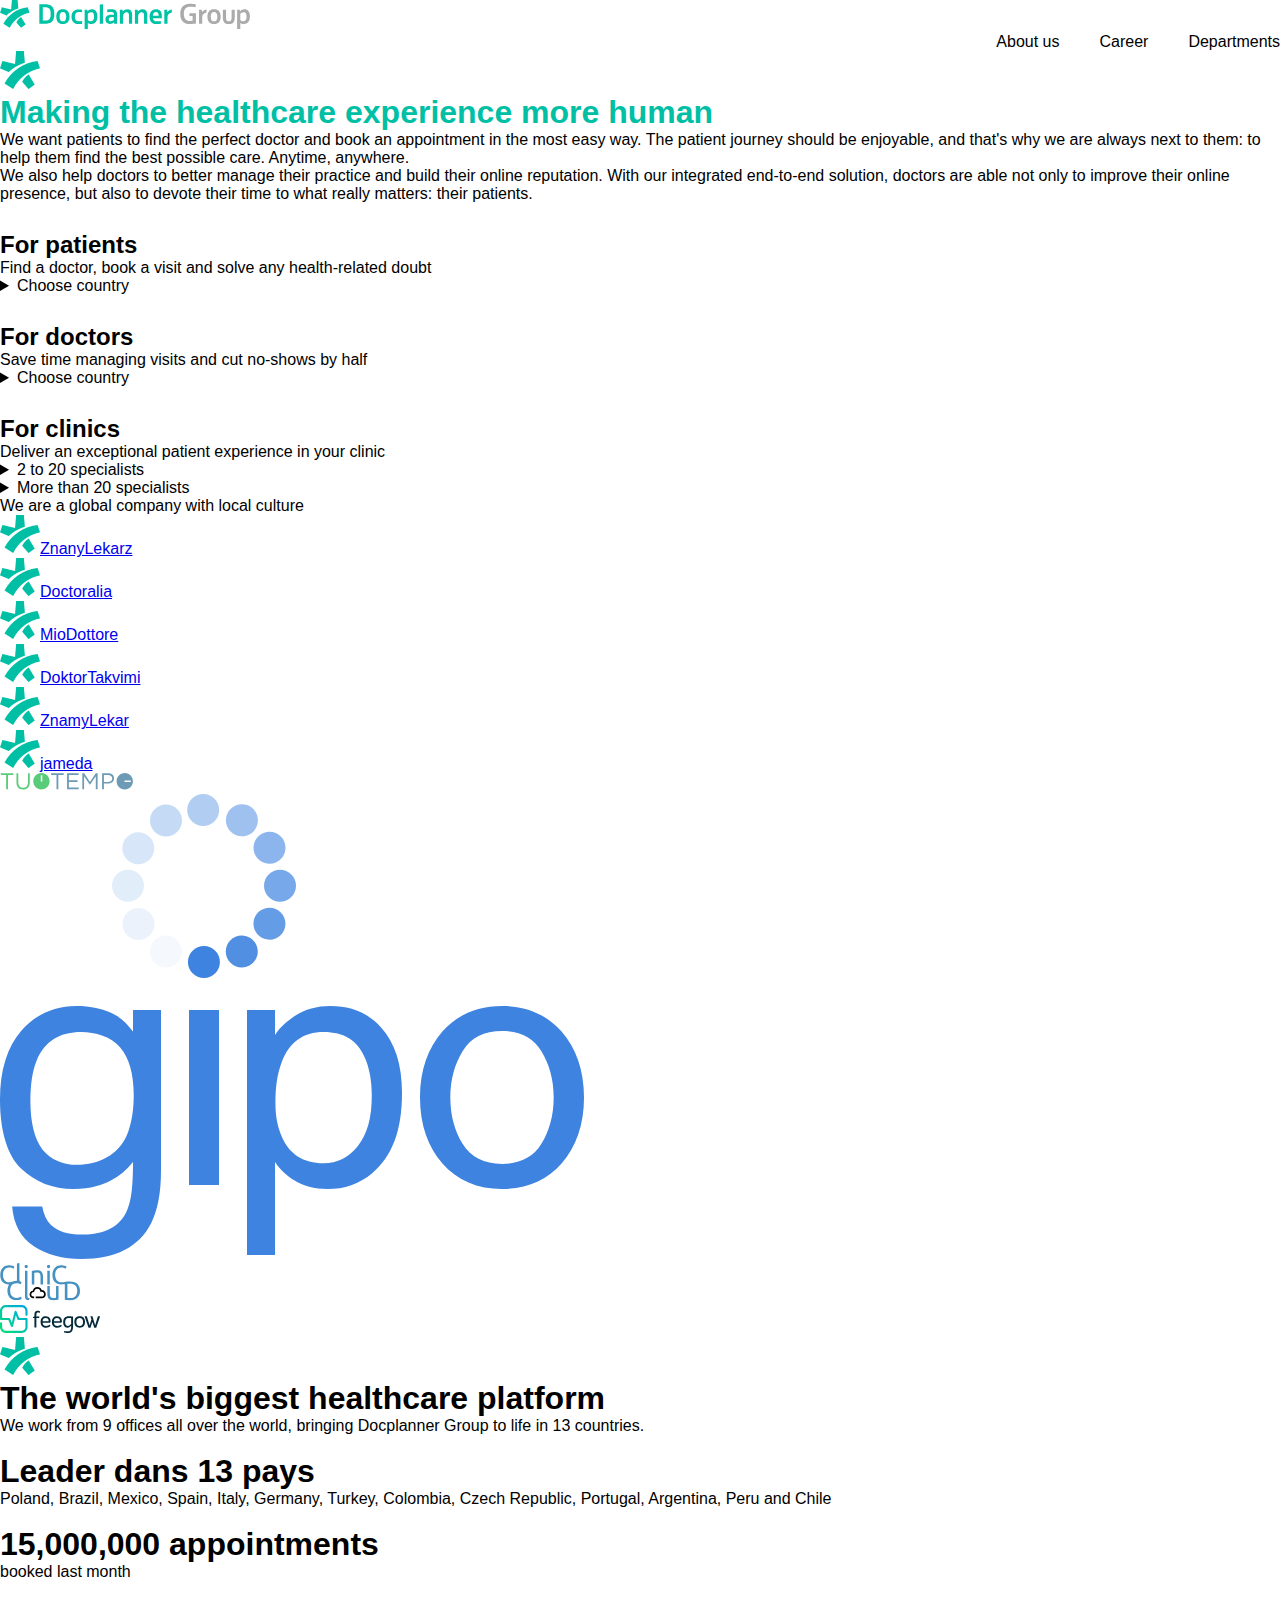
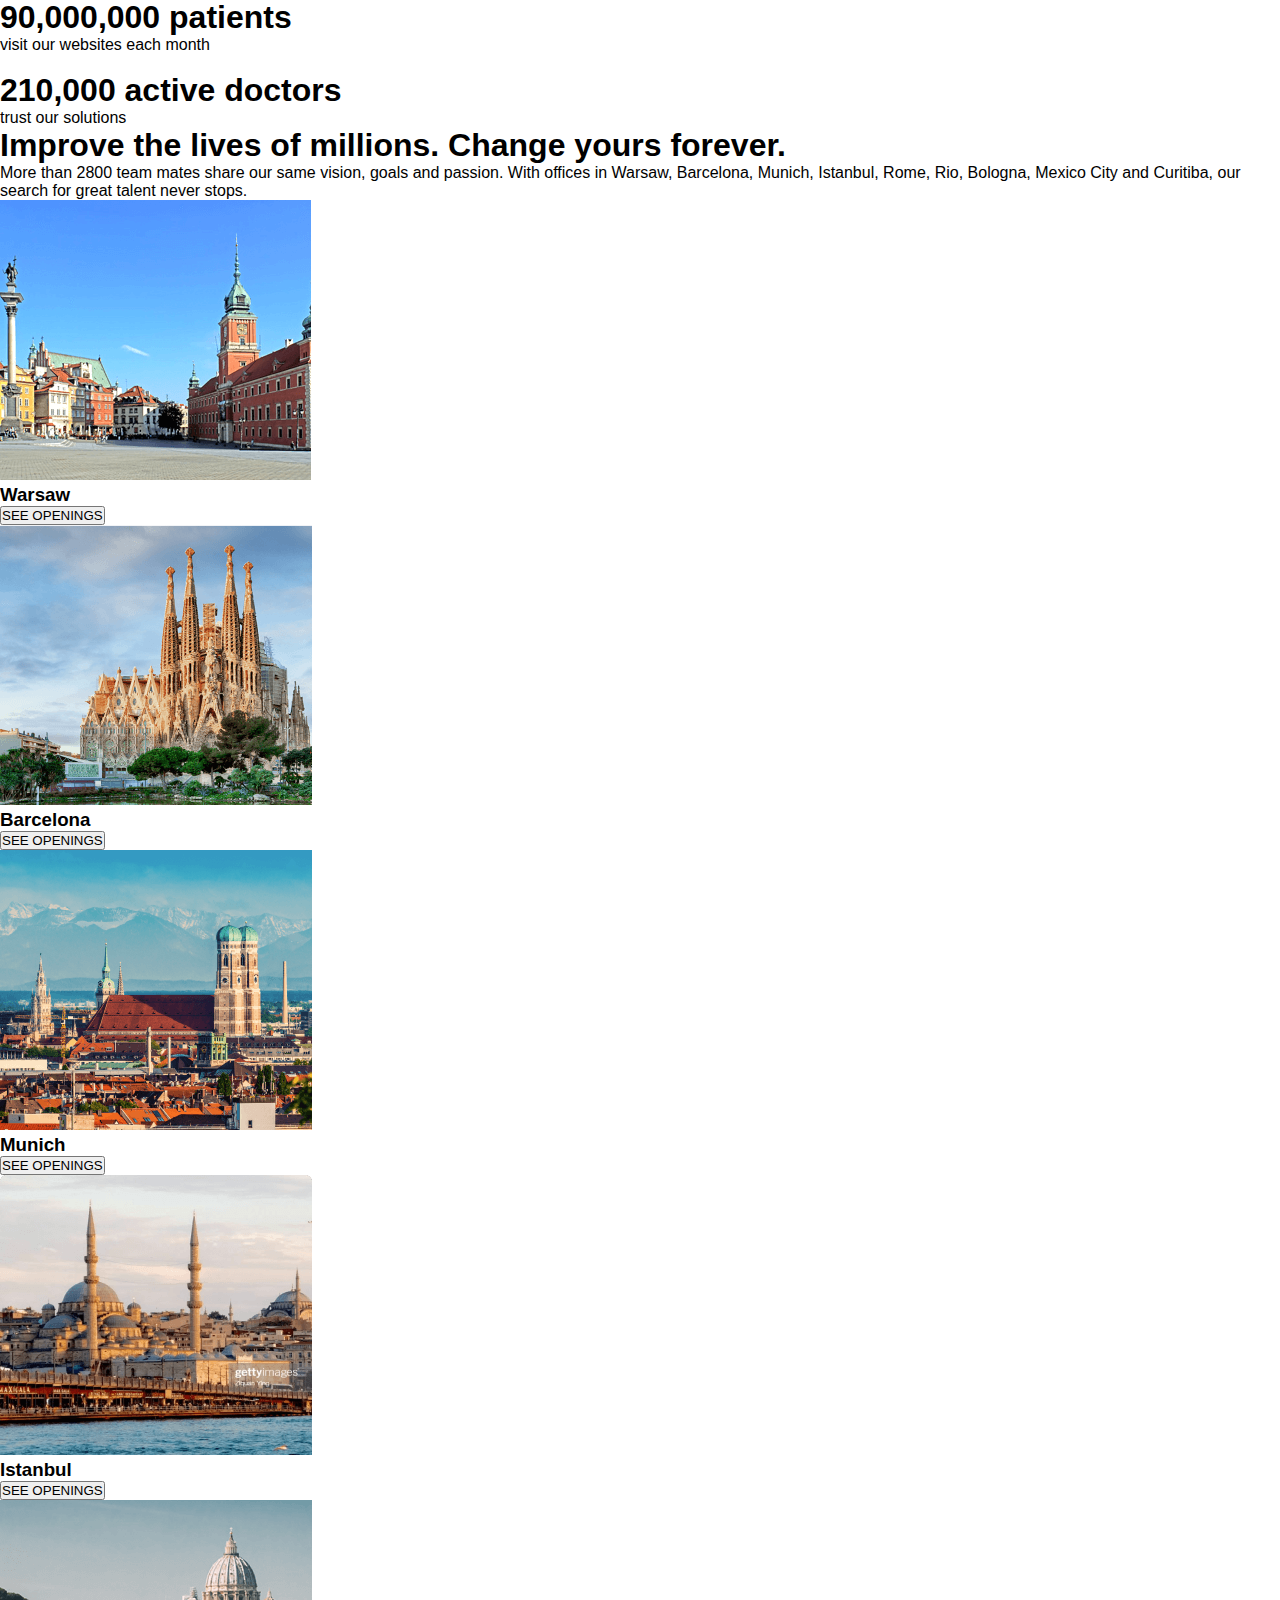
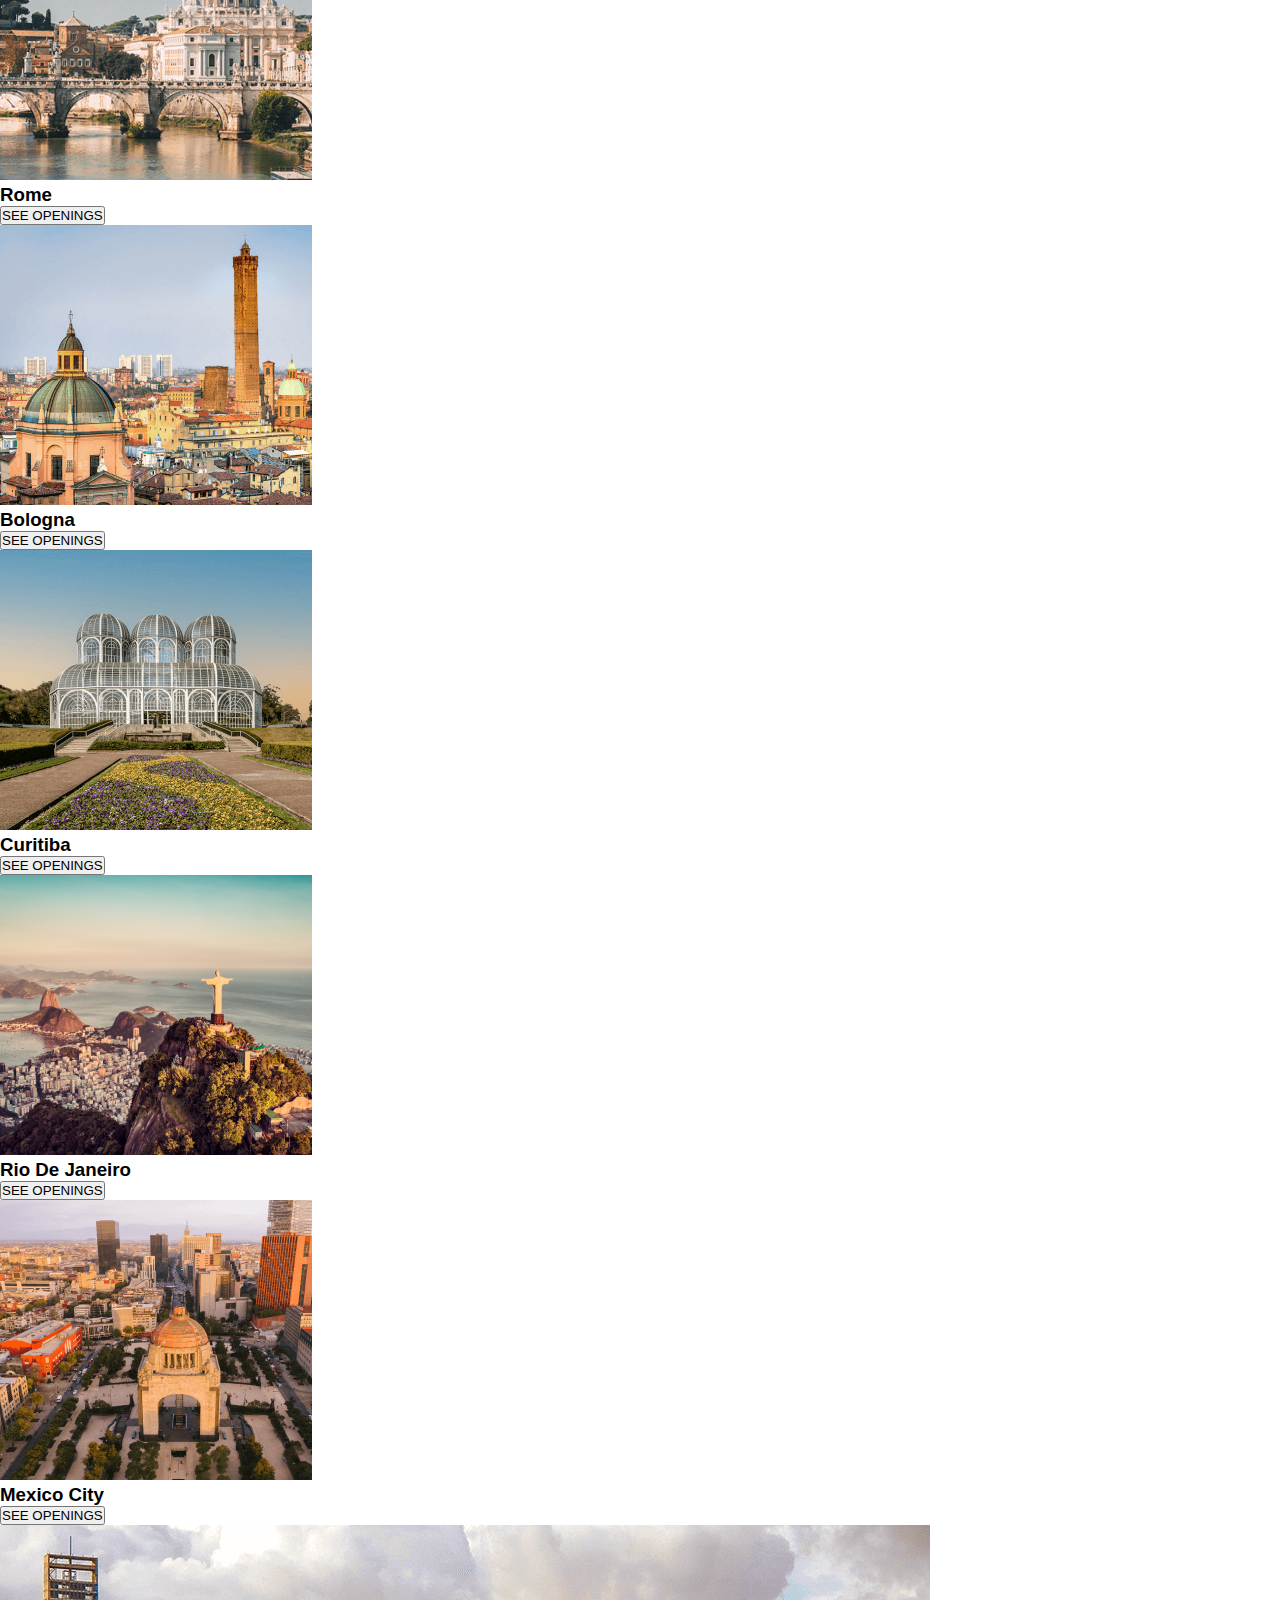
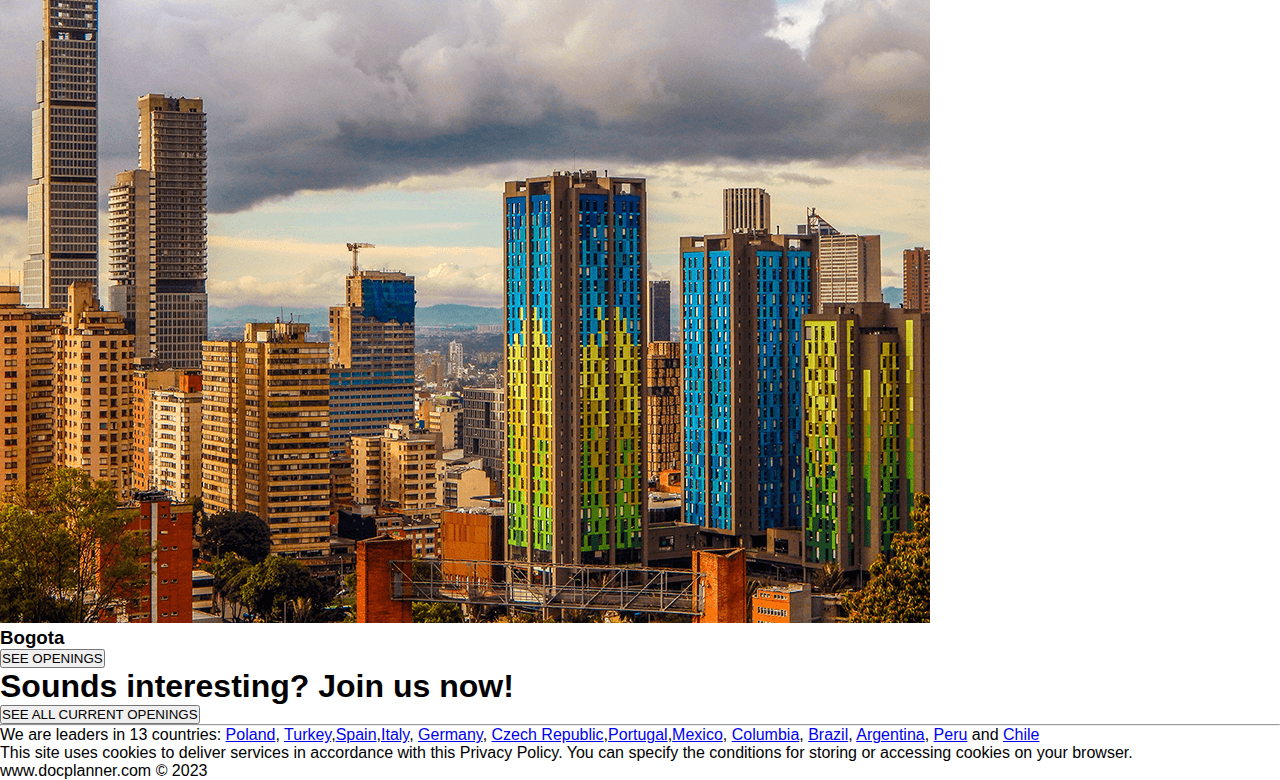
==== index.html @ ef745c51 "first commit" ====
<!DOCTYPE html>
<html lang="en">
<head>
    <meta charset="UTF-8">
    <meta http-equiv="X-UA-Compatible" content="IE=edge">
    <meta name="viewport" content="width=device-width, initial-scale=1.0">
    <title>Groupe Docplanner</title>
<link rel="stylesheet" href="style.css">

</head>

<body>
    <nav>
        <img src="./images/logo-default-group-en.svg" alt="">
        <ul>
            <li>About us</li>
            <li>Career</li>
            <li>Departments</li>
        </ul>
    </nav>

    <div id="sectiontop">
        <img src="./images/sygnet.png" alt="">
        <h1>Making the healthcare experience more human</h1>
        <div>
            <p>
                We want patients to find the perfect doctor and book an appointment in the most easy way. The patient journey should be enjoyable, and that's why we are always next to them: to help them find the best possible care. Anytime, anywhere.
            </p>
            <p>We also help doctors to better manage their practice and build their online reputation. With our integrated end-to-end solution, doctors are able not only to improve their online presence, but also to devote their time to what really matters: their patients.</p>
        </div>
    </div>

    <div>
        <div id="patients">
            <img src="./images/icon-patients.svg" alt="">
            <h2>For patients</h2>
            <p>Find a doctor, book a visit and solve any health-related doubt</p>
            <details>
    <summary> Choose country</summary>
    <li>Argentina</li>
    <li>Brazil</li>
    <li>Chile</li>
    <li>Columbia</li>
    <li>Czech</li>
    <li>Germany</li>
    <li>Italy</li>
    <li>Mexico</li>
    <li>Peru</li>
    <li>Poland</li>
    <li>Portugal</li>
    <li>Spain</li>
    <li>Turkey</li>
        </details>
        </div>
        
        <div id="doctors">
          <img src="./images/icon-doctors.svg" alt="">
          <h2>For doctors</h2>
          <p>Save time managing visits and cut no-shows by half</p>
          <details>
            <summary>Choose country</summary>
            <li>Argentina</li>
            <li>Brazil</li>
            <li>Chile</li>
            <li>Columbia</li>
            <li>Czech</li>
            <li>Germany</li>
            <li>Italy</li>
            <li>Mexico</li>
            <li>Peru</li>
            <li>Poland</li>
            <li>Portugal</li>
            <li>Spain</li>
            <li>Turkey</li>
                </details>
        </div>

        <div>
            <img src="./images/icon-clinics.svg" alt="">
            <h2>For clinics</h2>
            <p>Deliver an exceptional patient experience in your clinic</p>
            <details>
                <summary>2 to 20 specialists</summary>
                <li>Brazil</li>
                <li>Czech</li>
                <li>Italy</li>
                <li>Mexico</li>
                <li>Poland</li>
                <li>Spain</li>
                <li>Turkey</li>
                    </details>
            
            <details>
                <summary>More than 20 specialists</summary>
                <li>Brazil</li>
                <li>Italy</li>
                <li>Mexico</li>
                <li>Poland</li>
                <li>Spain</li>
            </details>
        </div>
    </div>
    <div>
        <p>We are a global company with local culture</p>
        <ul>
          <li><img src="./images/sygnet.png" alt=""><a href="#">ZnanyLekarz</a></li>
          <li><img src="./images/sygnet.png" alt=""><a href="#">Doctoralia</a></li>
          <li><img src="./images/sygnet.png" alt=""><a href="#">MioDottore</a></li>
          <li><img src="./images/sygnet.png" alt=""><a href="#">DoktorTakvimi</a></li>
          <li><img src="./images/sygnet.png" alt=""><a href="#">ZnamyLekar</a></li>
          <li><img src="./images/sygnet.png" alt=""><a href="#">jameda</a></li>
          <li><a href="#"></a><img src="./images/logo-tuotempo.svg" alt=""></li>
          <li><a href="#"></a><img src="./images/logo-gipo-primary.svg" alt=""></li>
          <li><a href="#"></a><img src="./images/logo-clinicloud.svg" alt=""></li>
        </ul><li><a href="#"></a><img src="./images/logo-feegow.svg" alt=""></li>
    </div>

    <div id="section statistic">
        <div><img src="./images/sygnet.png" alt="">
            <h1>The world's biggest healthcare platform</h1>
            <p>We work from 9 offices all over the world, bringing Docplanner Group to life in 13 countries.</p>
        </div>
        
        <div>
        <img src="https://www.docplanner.com/img/flag.png" alt="">
        <h1>Leader dans 13 pays</h1>
        <p>Poland, Brazil, Mexico, Spain, Italy, Germany, Turkey, Colombia, Czech Republic, Portugal, Argentina, Peru and Chile</p>
        </div>

        <div>
            <img src="https://www.docplanner.com/img/visits.png" alt="">
        <h1>15,000,000 appointments</h1>
        <p>booked last month</p>
        </div>


        <div>
            <img src="https://www.docplanner.com/img/patients.png" alt="">
        <h1>90,000,000 patients</h1>
        <p>visit our websites each month</p>
        </div>

        <div>
            <img src="https://www.docplanner.com/img/doctors.png" alt="">
        <h1>210,000 active doctors</h1>
        <p>trust our solutions</p>
        </div>

    </div>

 <div>
        <h1>Improve the lives of millions. Change yours forever.</h1>
    <p>More than 2800 team mates share our same vision, goals and passion. With offices in Warsaw, Barcelona, Munich, Istanbul, Rome, Rio, Bologna, Mexico City and Curitiba, our search for great talent never stops.</p>
</div>

<div id="destinations">
    <div>
      <img src="./images/warsaw.png" alt="">
     <h3>Warsaw</h3>
     <button>SEE OPENINGS</button>
</div>

<div>
    <img src="./images/barcelona.png" alt="">
    <h3>Barcelona</h3>
    <button>SEE OPENINGS</button>
</div>

<div>
    <img src="./images/munich.png" alt="">
    <h3>Munich</h3>
    <button>SEE OPENINGS</button>
</div>

<div>
    <img src="./images/istanbul.png" alt="">
    <h3>Istanbul</h3>
    <button>SEE OPENINGS</button>
</div>

<div>
    <img src="./images/rome.png" alt="">
    <h3>Rome</h3>
    <button>SEE OPENINGS</button>
</div>

<div>
    <img src="./images/bologna.png" alt="">
    <h3>Bologna</h3>
    <button>SEE OPENINGS</button>
</div>

<div>
    <img src="./images/curitiba.png" alt="">
    <h3>Curitiba</h3>
    <button>SEE OPENINGS</button>
</div>

<div>
    <img src="./images/rio-janeiro.png" alt="">
    <h3>Rio De Janeiro</h3>
    <button>SEE OPENINGS</button>
</div>

<div>
    <img src="./images/mexico-city.png" alt="">
    <h3>Mexico City</h3>
    <button>SEE OPENINGS</button>
</div>

<div>
    <img src="./images/bogota.png" alt="">
    <h3>Bogota</h3>
    <button>SEE OPENINGS</button>
</div>

<div>
    <h1>Sounds interesting? Join us now!</h1>
    <button>SEE ALL CURRENT OPENINGS</button>
</div>

</div>

<hr>
<div>
    <p>
        We are leaders in 13 countries: <a href="http://Poland">Poland</a>, <a href="http://Turkey">Turkey</a>,<a href="#">Spain</a>,<a href="#">Italy</a>, <a href="#">Germany</a>, <a href="#">Czech Republic</a>,<a href="#">Portugal</a>,<a href="#">Mexico</a>, <a href="#">Columbia</a>, <a href="#">Brazil</a>, <a href="#">Argentina</a>, <a href="#">Peru</a> and <a href="#">Chile</a>
    </p>
    <p>
        This site uses cookies to deliver services in accordance with this Privacy Policy. You can specify the conditions for storing or accessing cookies on your browser.
    </p>
    <p>
        www.docplanner.com © 2023
    </p>
</div>






    
</body>
</html>
---- style.css ----
@import url(https://fonts.googleapis.com/css?family=Roboto:400,500,700|Work+Sans:300,400,500,600,700&display=swap); /*! normalize.css v3.0.3 | MIT License | github.com/necolas/normalize.css */
html {
    font-family: sans-serif;
    font-size: 16px;
    -ms-text-size-adjust: 100%;
    -webkit-text-size-adjust: 100%
}
*{
    margin: 0;
    padding: 0;
    box-sizing: border-box;
}

nav img{
    width: 250px;
}
nav ul{
    list-style: none;
    display: flex;
    gap: 40px;
    justify-content:right;
}
#sectiontop h1{
    color: #00bfa5;
    font-size: 0,2rem;
}
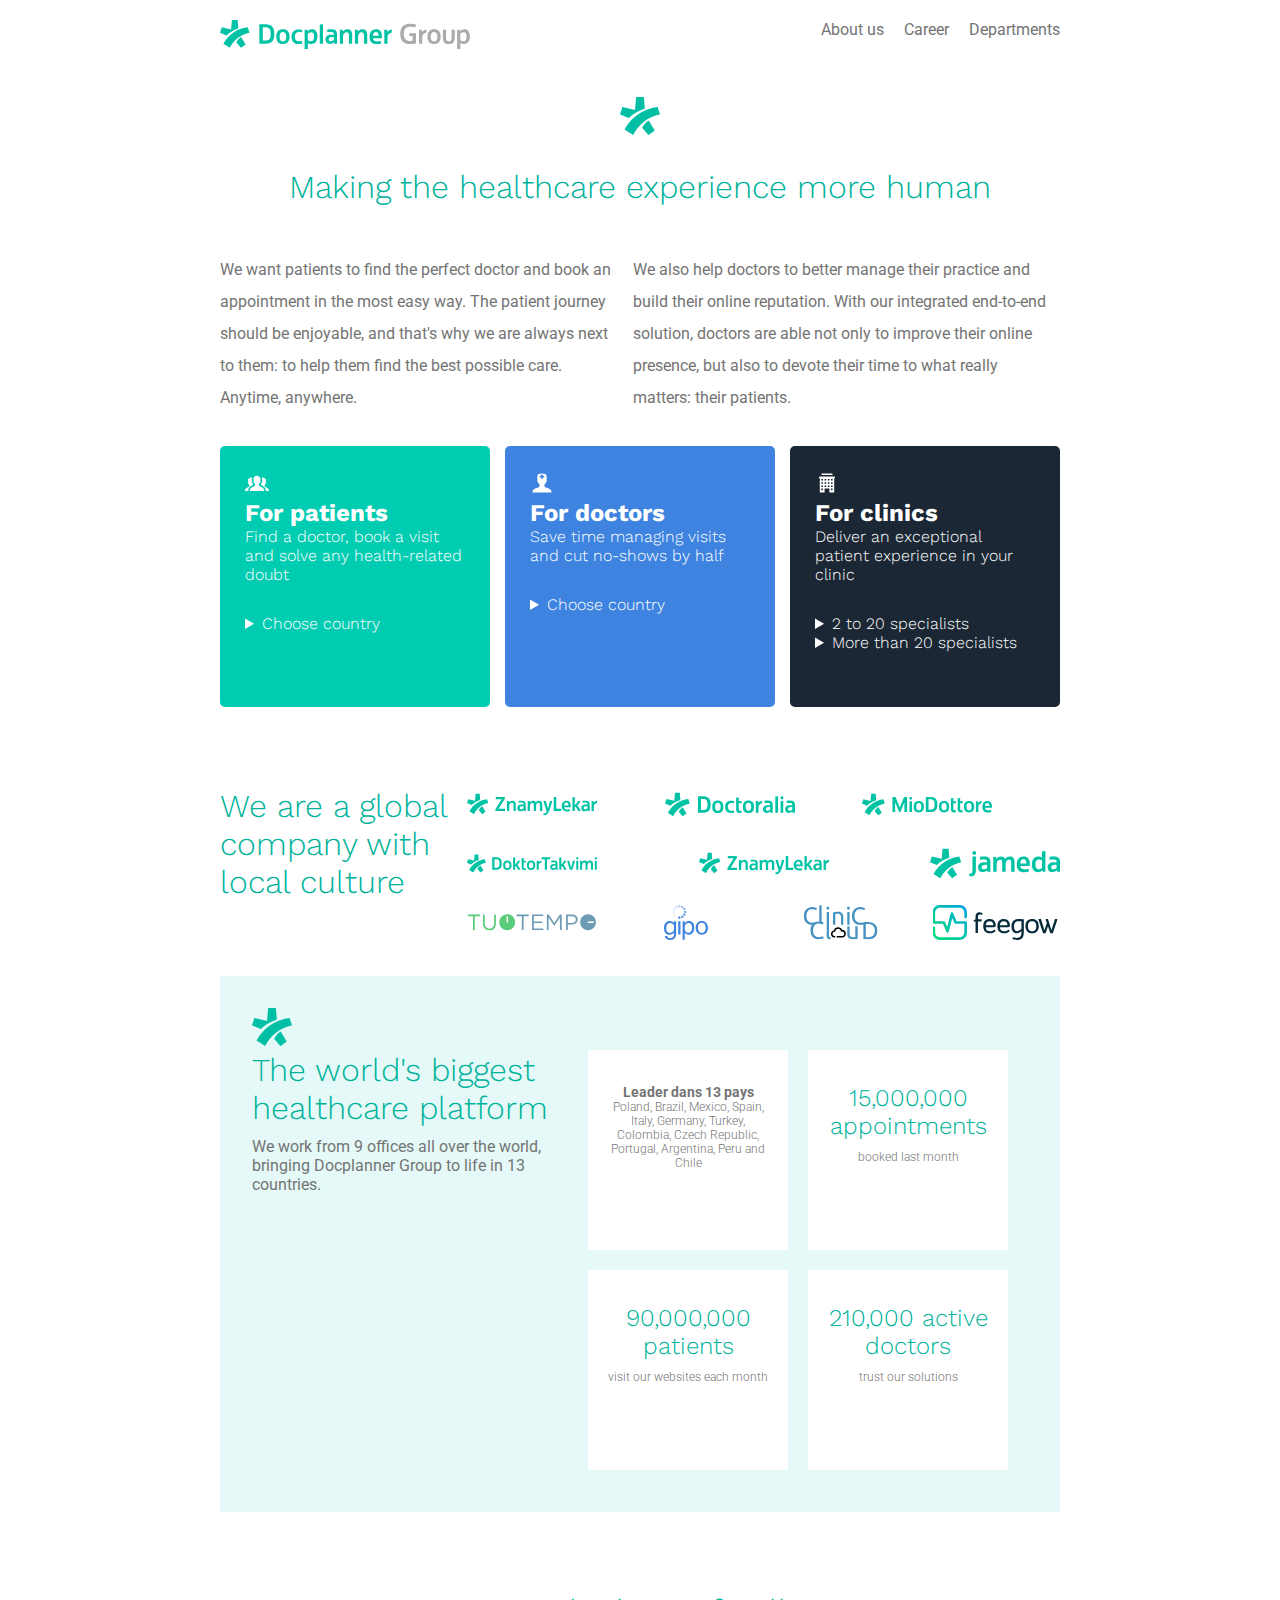
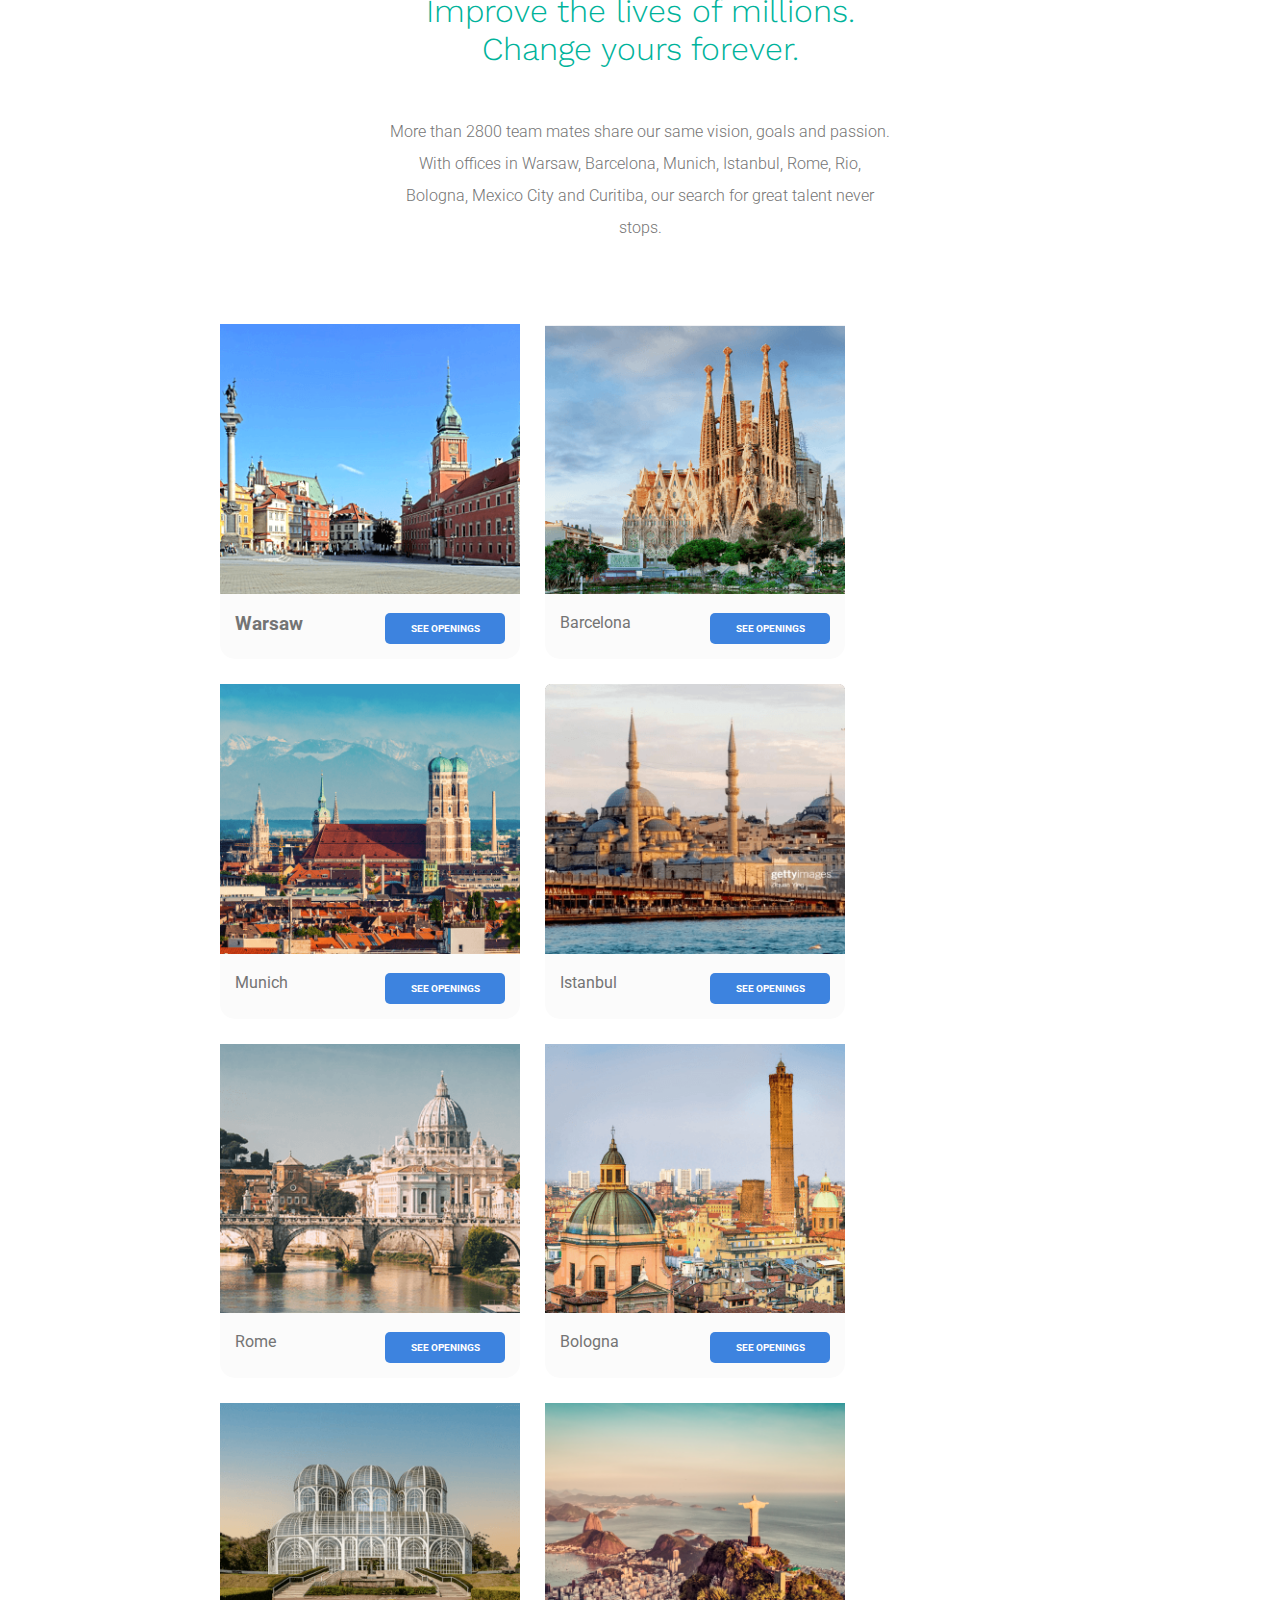
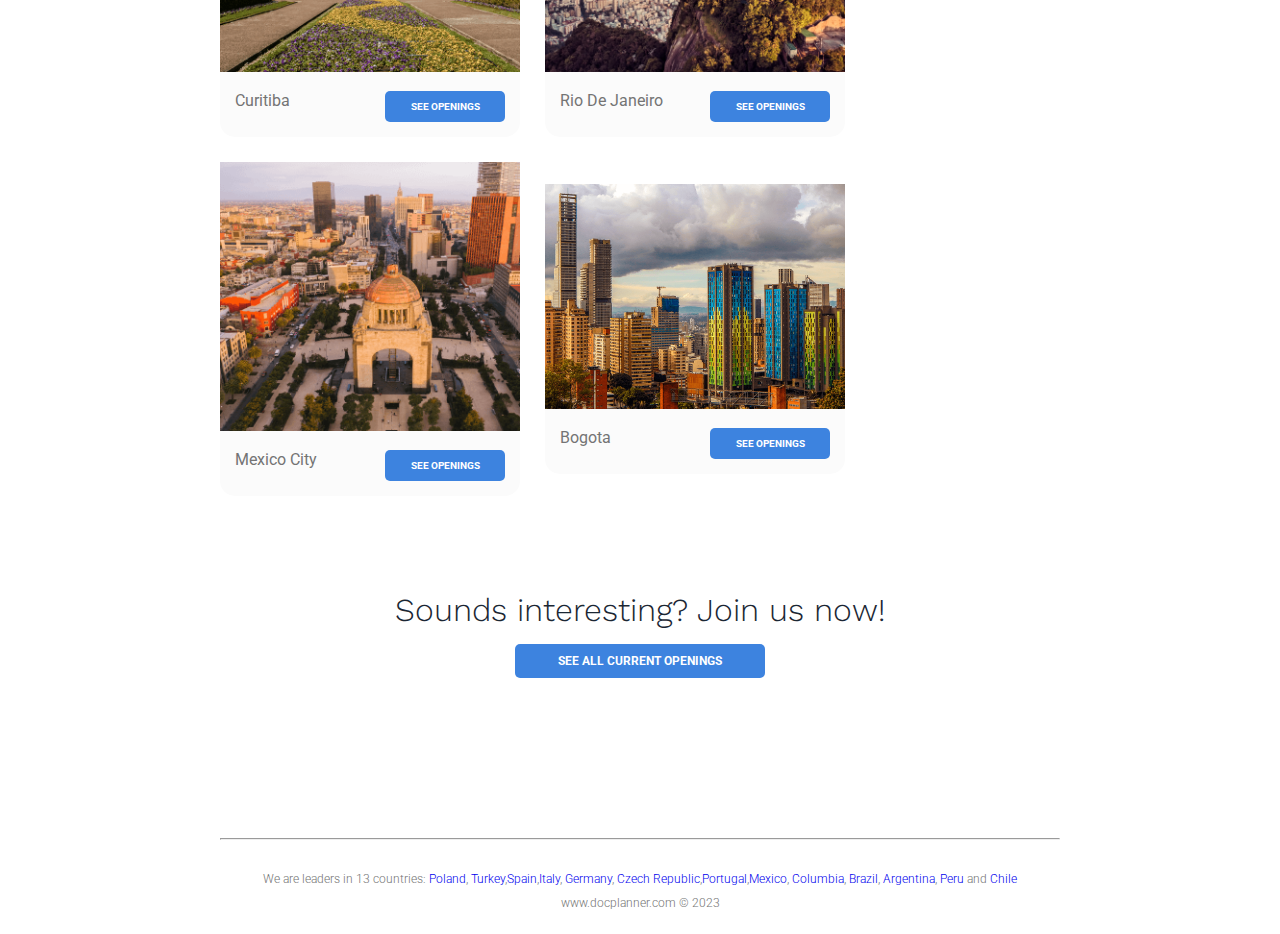
==== commit 2078387a: "second commit" ====
--- a/index.html
+++ b/index.html
@@ -10,31 +10,35 @@
 </head>
 
 <body>
-    <nav>
-        <img src="./images/logo-default-group-en.svg" alt="">
-        <ul>
+    <nav class="flex">
+        <img id="logo" src="./images/logo-default-group-en.svg" alt="logo">
+        <ul class="flex">
             <li>About us</li>
             <li>Career</li>
             <li>Departments</li>
         </ul>
     </nav>
 
-    <div id="sectiontop">
+    <section id="topsection" class="flex center">
         <img src="./images/sygnet.png" alt="">
         <h1>Making the healthcare experience more human</h1>
-        <div>
+        <div class="flex">
             <p>
                 We want patients to find the perfect doctor and book an appointment in the most easy way. The patient journey should be enjoyable, and that's why we are always next to them: to help them find the best possible care. Anytime, anywhere.
             </p>
             <p>We also help doctors to better manage their practice and build their online reputation. With our integrated end-to-end solution, doctors are able not only to improve their online presence, but also to devote their time to what really matters: their patients.</p>
         </div>
-    </div>
-
-    <div>
+    </section>
+
+    <section id="cards" class="flex">
         <div id="patients">
+            <div>
             <img src="./images/icon-patients.svg" alt="">
             <h2>For patients</h2>
-            <p>Find a doctor, book a visit and solve any health-related doubt</p>
+                <p>Find a doctor, book a visit and solve any health-related doubt</p>
+            </div>
+            <div>
+           
             <details>
     <summary> Choose country</summary>
     <li>Argentina</li>
@@ -51,12 +55,18 @@
     <li>Spain</li>
     <li>Turkey</li>
         </details>
+             
+    </div>
         </div>
         
         <div id="doctors">
-          <img src="./images/icon-doctors.svg" alt="">
-          <h2>For doctors</h2>
-          <p>Save time managing visits and cut no-shows by half</p>
+            <div>
+                <img src="./images/icon-doctors.svg" alt="">
+                <h2>For doctors</h2>
+                <p>Save time managing visits and cut no-shows by half</p>
+            </div>
+         <div>
+        
           <details>
             <summary>Choose country</summary>
             <li>Argentina</li>
@@ -73,13 +83,19 @@
             <li>Spain</li>
             <li>Turkey</li>
                 </details>
-        </div>
-
-        <div>
-            <img src="./images/icon-clinics.svg" alt="">
-            <h2>For clinics</h2>
-            <p>Deliver an exceptional patient experience in your clinic</p>
-            <details>
+                    
+         </div>
+        </div>
+
+        <div id="clinics">
+            <div>
+                <img src="./images/icon-clinics.svg" alt="">
+                <h2>For clinics</h2>
+                <p>Deliver an exceptional patient experience in your clinic</p>
+            </div>
+           
+            <div>
+             <details>
                 <summary>2 to 20 specialists</summary>
                 <li>Brazil</li>
                 <li>Czech</li>
@@ -98,141 +114,182 @@
                 <li>Poland</li>
                 <li>Spain</li>
             </details>
-        </div>
-    </div>
-    <div>
-        <p>We are a global company with local culture</p>
-        <ul>
-          <li><img src="./images/sygnet.png" alt=""><a href="#">ZnanyLekarz</a></li>
-          <li><img src="./images/sygnet.png" alt=""><a href="#">Doctoralia</a></li>
-          <li><img src="./images/sygnet.png" alt=""><a href="#">MioDottore</a></li>
-          <li><img src="./images/sygnet.png" alt=""><a href="#">DoktorTakvimi</a></li>
-          <li><img src="./images/sygnet.png" alt=""><a href="#">ZnamyLekar</a></li>
-          <li><img src="./images/sygnet.png" alt=""><a href="#">jameda</a></li>
-          <li><a href="#"></a><img src="./images/logo-tuotempo.svg" alt=""></li>
-          <li><a href="#"></a><img src="./images/logo-gipo-primary.svg" alt=""></li>
-          <li><a href="#"></a><img src="./images/logo-clinicloud.svg" alt=""></li>
-        </ul><li><a href="#"></a><img src="./images/logo-feegow.svg" alt=""></li>
-    </div>
-
-    <div id="section statistic">
+               
+        </div>
+        </div>
+    </section>
+
+    <div id="links" class="flex">
+        <div>
+            <h2>We are a global company with local culture</h2>
+        </div>
+        
+        <div>
+        <ul class="flex">
+          <li><a href="https://www.znanylekarz.pl/"><img src="./images/zana.svg" alt=""></a></li>
+          <li><a href="https://www.doctoralia.es/"><img src="./images/doctoralis.svg" alt=""></a></li>
+          <li><a href="https://www.miodottore.it/"><img src="./images/miodocto.svg" alt=""></li>
+          <li><a href="https://www.doktortakvimi.com/"><img src="./images/logo-default-tr.svg" alt=""></li>
+          <li><a href="https://www.znamylekar.cz/"><img src="./images/zana.svg" alt=""></li>
+          <li><a href="https://www.jameda.de/"><img src="./images/jameda.svg" alt=""></a></li>
+          <li><a href="https://www.jameda.de/"><img src="./images/logo-tuotempo.svg" alt=""></a></li>
+          <li><a href="https://gipo.it/"><img src="./images/logo-gipo-primary.svg" alt=""></a></li>
+          <li><a href="https://clinic-cloud.com/"><img src="./images/logo-clinicloud.svg" alt=""></a></li>
+        <li><a href="https://feegowclinic.com.br/"><img src="./images/logo-feegow.svg" alt=""></a></li>
+    </ul>
+    </div>
+</div>
+
+    <div id="statistic" class="flex">
         <div><img src="./images/sygnet.png" alt="">
             <h1>The world's biggest healthcare platform</h1>
             <p>We work from 9 offices all over the world, bringing Docplanner Group to life in 13 countries.</p>
         </div>
-        
-        <div>
+        <div class="descr">
+            
+        <div id="test">
         <img src="https://www.docplanner.com/img/flag.png" alt="">
-        <h1>Leader dans 13 pays</h1>
+        <h3>Leader dans 13 pays</h3>
         <p>Poland, Brazil, Mexico, Spain, Italy, Germany, Turkey, Colombia, Czech Republic, Portugal, Argentina, Peru and Chile</p>
         </div>
 
-        <div>
+        <div id="test">
             <img src="https://www.docplanner.com/img/visits.png" alt="">
         <h1>15,000,000 appointments</h1>
         <p>booked last month</p>
         </div>
 
 
-        <div>
+        <div id="test">
             <img src="https://www.docplanner.com/img/patients.png" alt="">
         <h1>90,000,000 patients</h1>
         <p>visit our websites each month</p>
         </div>
 
-        <div>
+        <div id="test">
             <img src="https://www.docplanner.com/img/doctors.png" alt="">
         <h1>210,000 active doctors</h1>
         <p>trust our solutions</p>
-        </div>
-
-    </div>
-
- <div>
-        <h1>Improve the lives of millions. Change yours forever.</h1>
+        
+    </div>
+        </div>
+    </div>
+
+    </div>
+
+ <div id="inter" class="flex center">
+    
+        <h1>Improve the lives of millions.</h1>
+        <h1>  Change yours forever.</h1>
     <p>More than 2800 team mates share our same vision, goals and passion. With offices in Warsaw, Barcelona, Munich, Istanbul, Rome, Rio, Bologna, Mexico City and Curitiba, our search for great talent never stops.</p>
 </div>
 
-<div id="destinations">
+<div id="destinations" class="flex">
     <div>
       <img src="./images/warsaw.png" alt="">
-     <h3>Warsaw</h3>
-     <button>SEE OPENINGS</button>
+      <div>
+        <h3>Warsaw</h3>
+        <button>SEE OPENINGS</button>
+      </div>
+    
 </div>
 
 <div>
     <img src="./images/barcelona.png" alt="">
-    <h3>Barcelona</h3>
-    <button>SEE OPENINGS</button>
+    <div>
+        <p>Barcelona</p>
+        <button>SEE OPENINGS</button>
+    </div>
+   
 </div>
 
 <div>
     <img src="./images/munich.png" alt="">
-    <h3>Munich</h3>
-    <button>SEE OPENINGS</button>
+    <div>
+        <p>Munich</p>
+        <button>SEE OPENINGS</button>
+    </div>
+   
 </div>
 
 <div>
     <img src="./images/istanbul.png" alt="">
-    <h3>Istanbul</h3>
-    <button>SEE OPENINGS</button>
+    <div>
+        <p>Istanbul</p>
+        <button>SEE OPENINGS</button>
+    </div>
+    
 </div>
 
 <div>
     <img src="./images/rome.png" alt="">
-    <h3>Rome</h3>
-    <button>SEE OPENINGS</button>
+    <div>
+        <p>Rome</p>
+        <button>SEE OPENINGS</button>
+    </div>
+    
 </div>
 
 <div>
     <img src="./images/bologna.png" alt="">
-    <h3>Bologna</h3>
-    <button>SEE OPENINGS</button>
+    <div>
+        <p>Bologna</p>
+        <button>SEE OPENINGS</button>
+    </div>
+   
 </div>
 
 <div>
     <img src="./images/curitiba.png" alt="">
-    <h3>Curitiba</h3>
-    <button>SEE OPENINGS</button>
+    <div>
+        <p>Curitiba</p>
+        <button>SEE OPENINGS</button>
+    </div>
+   
 </div>
 
 <div>
     <img src="./images/rio-janeiro.png" alt="">
-    <h3>Rio De Janeiro</h3>
-    <button>SEE OPENINGS</button>
+    <div>
+        <p>Rio De Janeiro</p>
+        <button>SEE OPENINGS</button>
+    </div>
+    
 </div>
 
 <div>
     <img src="./images/mexico-city.png" alt="">
-    <h3>Mexico City</h3>
-    <button>SEE OPENINGS</button>
+    <div>
+        <p>Mexico City</p>
+        <button>SEE OPENINGS</button>
+    </div>
+   
 </div>
 
 <div>
     <img src="./images/bogota.png" alt="">
-    <h3>Bogota</h3>
-    <button>SEE OPENINGS</button>
-</div>
-
-<div>
+    <div>
+        <p>Bogota</p>
+        <button>SEE OPENINGS</button>
+    </div>
+  
+</div>
+</div>
+
+<div id="join" class="flex center">
     <h1>Sounds interesting? Join us now!</h1>
     <button>SEE ALL CURRENT OPENINGS</button>
 </div>
 
-</div>
-
 <hr>
-<div>
+<footer class="flex center">
     <p>
         We are leaders in 13 countries: <a href="http://Poland">Poland</a>, <a href="http://Turkey">Turkey</a>,<a href="#">Spain</a>,<a href="#">Italy</a>, <a href="#">Germany</a>, <a href="#">Czech Republic</a>,<a href="#">Portugal</a>,<a href="#">Mexico</a>, <a href="#">Columbia</a>, <a href="#">Brazil</a>, <a href="#">Argentina</a>, <a href="#">Peru</a> and <a href="#">Chile</a>
     </p>
-    <p>
-        This site uses cookies to deliver services in accordance with this Privacy Policy. You can specify the conditions for storing or accessing cookies on your browser.
-    </p>
-    <p>
-        www.docplanner.com © 2023
-    </p>
-</div>
+    <div>
+       <p>www.docplanner.com © 2023</p> 
+    </div>
+</footer>
 
 
 
--- a/style.css
+++ b/style.css
@@ -1,26 +1,241 @@
 @import url(https://fonts.googleapis.com/css?family=Roboto:400,500,700|Work+Sans:300,400,500,600,700&display=swap); /*! normalize.css v3.0.3 | MIT License | github.com/necolas/normalize.css */
-html {
-    font-family: sans-serif;
-    font-size: 16px;
-    -ms-text-size-adjust: 100%;
-    -webkit-text-size-adjust: 100%
+
+:root{
+    --grey: #747474;
+    --aqua: #00b39b;
+    --blue: #3d83df;
+    --dark-blue: #1b2734;
+
 }
 *{
     margin: 0;
     padding: 0;
     box-sizing: border-box;
 }
-
-nav img{
+body{
+    font-family:Roboto;
+    font-size: 16px;
+    color: var(--grey);
+    margin:20px;
+    padding-left: 200px;
+    padding-right: 200px;
+}
+img{
+    max-width: 100%;
+}
+.flex{
+    display: flex;
+}
+.center{
+    flex-direction: column;
+    align-items: center;
+}
+nav{
+    justify-content: space-between;
+    }
+#logo {
     width: 250px;
 }
-nav ul{
+ul{
     list-style: none;
+    gap: 20px;
+}
+#topsection{
+    gap: 2rem;
+    margin-top: 3rem;
+}
+#topsection>div{
+    gap: 0.5rem;
+    margin-top: 1rem;
+    line-height: 2;
+}
+#topsection h1{
+    color: var(--aqua);
+    font-family: Work sans,Arial,sans-serif;
+    font-weight: 300;
+    font-size:2em;
+}
+#cards{
+    flex-wrap: wrap;
+    color: white;
+    gap: 15px;
+}
+#cards>div{
+    flex: 30%;
+    border-radius: 5px;
+    padding: 25px;
+    margin-top: 2rem;
+   
+}
+#patients{
+    background-color: #00ccb1;
+    font-family: Work sans,Arial,sans-serif;
+    font-weight: 300;
+    line-height: 1,2;
+}
+#patients>div{
+    margin-bottom: 30px;
+}
+#doctors{
+    background-color: #3d83df;
+    font-family: Work sans,Arial,sans-serif;
+    font-weight: 300;
+}
+#doctors>div{
+    margin-bottom: 30px;
+}
+#clinics{
+    background-color: var(--dark-blue);
+    font-family: Work sans,Arial,sans-serif;
+    font-weight: 300;
+}
+#clinics>div{
+    margin-bottom: 30px;
+}
+#links{
+    justify-content: space-between;
+    margin-top: 5rem;
+    margin-bottom: 2rem;
+}
+#links h2{
+    color: var(--aqua);
+    font-family: Work sans,Arial,sans-serif;
+    font-weight: 300;
+    font-size:2em;
+    justify-content: left;
+}
+#links ul{
+   flex-wrap: wrap;
+   align-content: flex-start;
+   justify-content: space-between;
+}
+
+#links img{
+    width: 130px;
+    height: 35px;
+}
+#inter{
+    flex-direction: column;
+    align-items: center;
+}
+#destinations{
+    flex-wrap: wrap;
+    gap: 25px;
+    align-items: center;
+    font-weight: 400;
+    margin-bottom: 5em;
+}
+#statistic{
+    background-color: rgb(229, 250, 248);
+    padding: 2em;
+    width: 100%;
+}
+#statistic h1{
+        color: var(--aqua);
+        font-family: Work sans,Arial,sans-serif;
+        font-weight: 300;
+        font-size:2em;
+        margin-bottom: 10px;
+}
+
+.descr{
+    margin-top: 2em;
     display: flex;
-    gap: 40px;
-    justify-content:right;
-}
-#sectiontop h1{
-    color: #00bfa5;
-    font-size: 0,2rem;
-}
+    flex-wrap: wrap;
+    
+}
+#test{
+    background-color: white;
+    justify-content: center;
+    width: 200px;
+    height: 200px;
+    margin: 10px;
+    padding: 20px;
+    text-align: center;
+    font-size: 12px;
+    font-weight: 300;
+}
+#inter{
+    margin-top: 5rem;
+    margin-bottom: 5rem;
+}
+#inter p{
+    line-height: 2;
+    margin-top: 3rem;
+    width: 500px;
+   text-align: center;
+   font-weight: 300;
+}
+
+#inter h1{
+    color: var(--aqua);
+    font-family: Work sans,Arial,sans-serif;
+    font-weight: 300;
+    font-size:2em;
+}
+#destinations img{
+    width: 300px;
+}
+#destinations>div>div{
+    display: flex;
+    justify-content: space-between;
+    padding: 15px;
+}
+#destinations button{
+    background-color: var(--blue);
+    padding: 10px;
+    width: 120px;
+    text-decoration: none;
+    font-family: 'Roboto',sans-serif;
+    text-transform: uppercase;
+    text-align: center;
+    font-size: 10px;
+    border-radius: 5px;
+    font-weight: 700;
+    border: var(--blue);
+color: #ffffff;
+cursor: pointer;
+
+}
+#destinations>div{
+background-color: #fbfbfb;
+border-radius: 15px;
+max-width: 100%;
+}
+#join h1{
+    font-family: Work sans,Arial,sans-serif;
+    font-weight: 300;
+    font-size:2em;
+    padding: 15px;
+    color: var(--dark-blue);
+}
+#join button{
+    background-color: var(--blue);
+    padding: 10px;
+    width: 250px;
+    text-decoration: none;
+    font-family: 'Roboto',sans-serif;
+    text-transform: uppercase;
+    text-align: center;
+    font-size: 12px;
+    border-radius: 5px;
+    font-weight: 700;
+    border: var(--blue);
+color: #ffffff;
+cursor: pointer
+}
+hr{
+    margin-top: 10em;
+    margin-bottom: 2em;
+}
+footer a{
+    text-decoration: none;
+}
+footer div{
+    margin-top: 10px;
+}
+footer{
+    font-size: 12px;
+    font-weight: 300;
+    margin: 2em;
+}